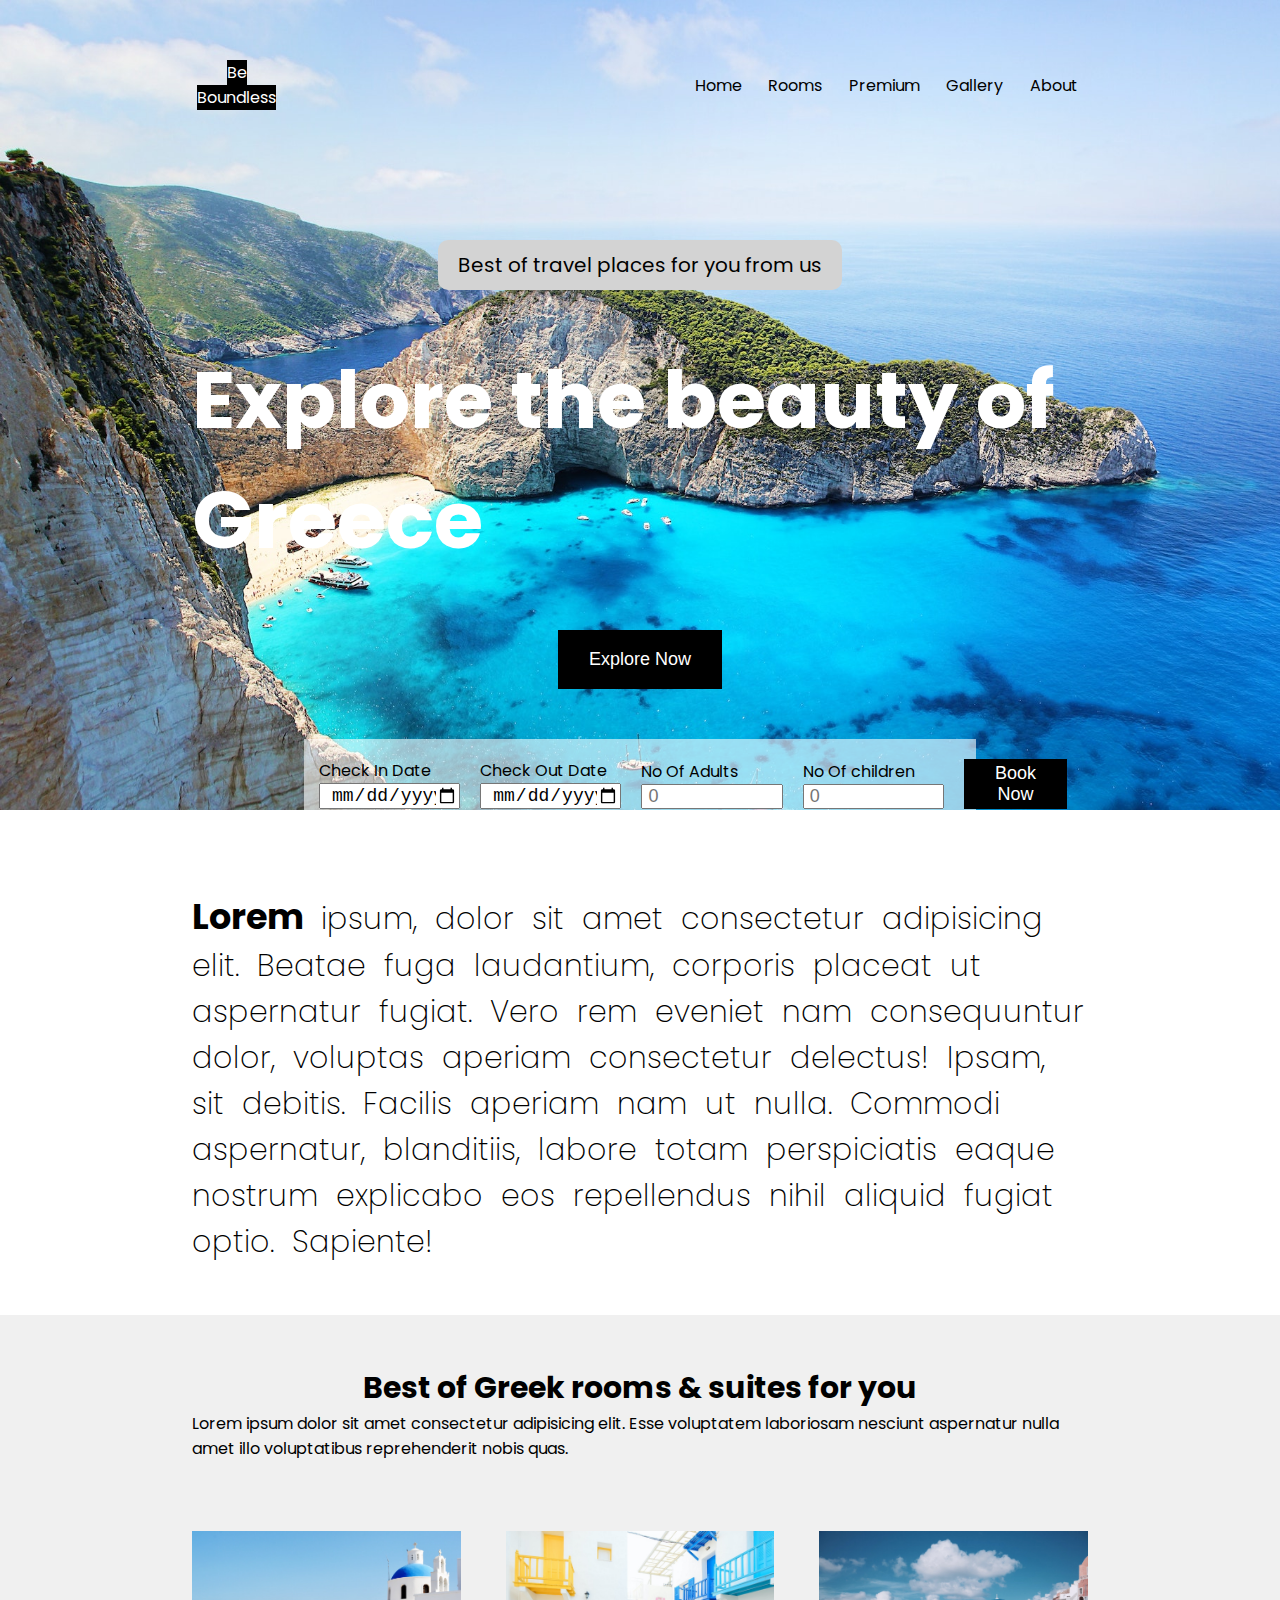
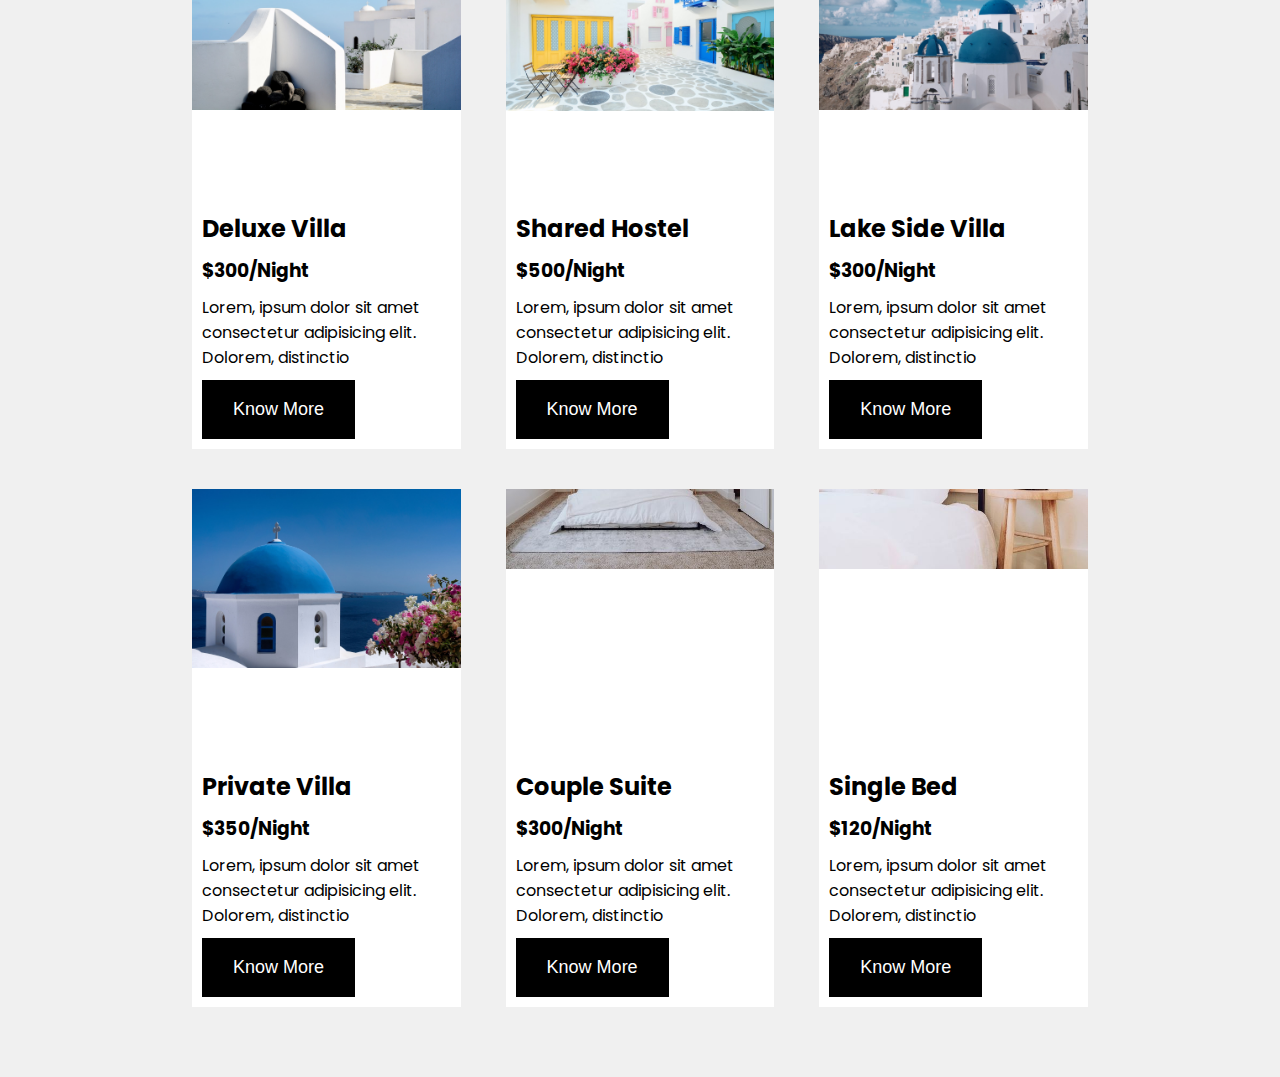
==== Travel-Webpage/index.html @ bb319022 "uptill rooms section completed" ====
<!DOCTYPE html>
<html lang="en">
	<head>
		<meta charset="UTF-8" />
		<meta name="viewport" content="width=device-width, initial-scale=1.0" />
		<title>Be Boundless</title>
		<link
			rel="stylesheet"
			href="https://cdnjs.cloudflare.com/ajax/libs/font-awesome/6.5.1/css/all.min.css"
			integrity="sha512-DTOQO9RWCH3ppGqcWaEA1BIZOC6xxalwEsw9c2QQeAIftl+Vegovlnee1c9QX4TctnWMn13TZye+giMm8e2LwA=="
			crossorigin="anonymous"
			referrerpolicy="no-referrer"
		/>
		<link rel="stylesheet" href="./style.css" />
	</head>
	<body>
		<!-- banner area -->

		<section class="banner">
			<!-- header area -->

			<header class="header">
				<div class="logo">
					<p class="logo-text">Be</p>
					<p class="logo-text">Boundless</p>
				</div>
				<nav class="navigation">
					<ul class="nav-links">
						<li class="nav-link">Home</li>
						<li class="nav-link">Rooms</li>
						<li class="nav-link">Premium</li>
						<li class="nav-link">Gallery</li>
						<li class="nav-link">About</li>
					</ul>
				</nav>
			</header>

			<!-- banner details -->

			<div class="banner-details">
				<div class="badge">Best of travel places for you from us</div>

				<h1 class="banner-heading">Explore the beauty of Greece</h1>

				<button class="btn">Explore Now</button>

				<div class="booking">
					<div class="inp">
						<label for="checkin"> Check In Date</label>
						<input type="date" id="checkin" />
					</div>
					<div class="inp">
						<label for="checkout"> Check Out Date</label>
						<input type="date" id="checkout" />
					</div>
					<div class="inp">
						<label for="adults"> No Of Adults</label>
						<input type="number" placeholder="0" id="adults" />
					</div>
					<div class="inp">
						<label for="child"> No Of children</label>
						<input type="number" placeholder="0" id="child" />
					</div>
					<div class="inp">
						<button class="btn book-btn">Book Now</button>
					</div>
				</div>
			</div>
		</section>

		<!-- about us section -->

		<section class="about">
			<i class="fa-solid fa-globe icon"></i>
			<p>
				<span class="highlight">Lorem</span> ipsum, dolor sit amet consectetur
				adipisicing elit. Beatae fuga laudantium, corporis placeat ut aspernatur
				fugiat. Vero rem eveniet nam consequuntur dolor, voluptas aperiam
				consectetur delectus! Ipsam, sit debitis. Facilis aperiam nam ut nulla.
				Commodi aspernatur, blanditiis, labore totam perspiciatis eaque nostrum
				explicabo eos repellendus nihil aliquid fugiat optio. Sapiente!
			</p>
		</section>

		<!-- rooms section -->

		<section class="rooms">
			<h1 class="section-title">Best of Greek rooms & suites for you</h1>
			<p>
				Lorem ipsum dolor sit amet consectetur adipisicing elit. Esse voluptatem
				laboriosam nesciunt aspernatur nulla amet illo voluptatibus
				reprehenderit nobis quas.
			</p>
			<div class="rooms-area">
				<div class="room">
					<div class="room-img">
						<img
							class="room-image"
							src="./images/room1.jpg"
							alt="greece room"
						/>
					</div>
					<div class="room-details">
						<h2>Deluxe Villa</h2>
						<h3>$300/Night</h3>
						<p>
							Lorem, ipsum dolor sit amet consectetur adipisicing elit. Dolorem,
							distinctio
						</p>
						<button class="btn">Know More</button>
					</div>
				</div>
				<div class="room">
					<div class="room-img">
						<img
							class="room-image"
							src="./images/room2.jpg"
							alt="greece room"
						/>
					</div>
					<div class="room-details">
						<h2>Shared Hostel</h2>
						<h3>$500/Night</h3>
						<p>
							Lorem, ipsum dolor sit amet consectetur adipisicing elit. Dolorem,
							distinctio
						</p>
						<button class="btn">Know More</button>
					</div>
				</div>
				<div class="room">
					<div class="room-img">
						<img
							class="room-image"
							src="./images/room3.jpg"
							alt="greece room"
						/>
					</div>
					<div class="room-details">
						<h2>Lake Side Villa</h2>
						<h3>$300/Night</h3>
						<p>
							Lorem, ipsum dolor sit amet consectetur adipisicing elit. Dolorem,
							distinctio
						</p>
						<button class="btn">Know More</button>
					</div>
				</div>
				<div class="room">
					<div class="room-img">
						<img
							class="room-image"
							src="./images/room4.jpg"
							alt="greece room"
						/>
					</div>
					<div class="room-details">
						<h2>Private Villa</h2>
						<h3>$350/Night</h3>
						<p>
							Lorem, ipsum dolor sit amet consectetur adipisicing elit. Dolorem,
							distinctio
						</p>
						<button class="btn">Know More</button>
					</div>
				</div>
				<div class="room">
					<div class="room-img">
						<img
							class="room-image rm"
							src="./images/room5.jpg"
							alt="greece room"
						/>
					</div>
					<div class="room-details">
						<h2>Couple Suite</h2>
						<h3>$300/Night</h3>
						<p>
							Lorem, ipsum dolor sit amet consectetur adipisicing elit. Dolorem,
							distinctio
						</p>
						<button class="btn">Know More</button>
					</div>
				</div>
				<div class="room">
					<div class="room-img">
						<img
							class="room-image rm"
							src="./images/room6.jpg"
							alt="greece room"
						/>
					</div>
					<div class="room-details">
						<h2>Single Bed</h2>
						<h3>$120/Night</h3>
						<p>
							Lorem, ipsum dolor sit amet consectetur adipisicing elit. Dolorem,
							distinctio
						</p>
						<button class="btn">Know More</button>
					</div>
				</div>
			</div>
		</section>
	</body>
</html>
---- Travel-Webpage/style.css ----
@import url("https://fonts.googleapis.com/css2?family=Poppins:wght@100;200;300;400;500;600;700&display=swap");
/* font-family: 'Poppins', sans-serif; */
* {
	margin: 0px;
	padding: 0px;
	box-sizing: border-box;
}
.banner {
	width: 100%;
	height: 90vh;
	background-color: grey;
	background-image: url(./images/banner.jpg);
	background-size: cover;
	display: flex;
	flex-direction: column;
}
.header {
	height: 70px;
	width: 100%;
	/* background-color: red; */
	padding: 0px 15%;
	display: flex;
	justify-content: space-between;
	margin-top: 50px;
}
.logo {
	width: 10%;
	height: 70px;
	/* background-color: yellow; */
	display: flex;
	flex-direction: column;
	justify-content: center;
	align-items: center;
}
.logo-text {
	text-align: center;
	background-color: black;
	color: white;
	font-family: "Poppins", sans-serif;
}
nav {
	width: 45%;
	height: 70px;
	/* background-color: blue; */
}
.nav-links {
	width: 100%;
	height: 70px;
	/* background-color: yellow; */
	list-style-type: none;
	display: flex;
	align-items: center;
	justify-content: space-between;
	font-family: "Poppins", sans-serif;
}

.nav-link {
	cursor: pointer;
	padding: 5px 10px;
	transition: 0.3s;
}

.nav-link:hover {
	color: white;
	background-color: black;
}

.banner-details {
	width: 100%;
	padding: 20px 15%;
	/* background-color: white; */
	margin-top: 100px;
	display: flex;
	flex-direction: column;
	align-items: center;
	row-gap: 50px;
}
.badge {
	width: max-content;
	padding: 10px 20px;
	background-color: lightgray;
	font-family: "Poppins", sans-serif;
	font-size: 20px;
	border-radius: 10px;
}
.banner-heading {
	font-size: 80px;
	font-family: "Poppins", sans-serif;
	color: white;
}
.btn {
	padding: 18px 30px;
	font-size: 18px;
	background-color: black;
	color: white;
	border: 1px solid black;
	cursor: pointer;
}
.booking {
	width: 75%;
	padding: 20px 15px;
	background-color: rgba(255, 255, 255, 0.6);
	display: flex;
	column-gap: 20px;
}
.inp {
	width: 22%;
	height: 50px;
	display: flex;
	flex-direction: column;
	justify-content: flex-end;
	font-family: "Poppins", sans-serif;
}
input {
	height: 40px;
	text-indent: 5px;
	font-size: 18px;
}
.book-btn {
	padding: 3px 30px;
}
/* about us css */
.about {
	background-color: white;
	width: 100%;
	padding: 50px 15%;
	font-size: 30px;
	font-weight: 200;
	word-spacing: 10px;
	font-family: "Poppins", sans-serif;
	display: flex;
	flex-direction: column;
	align-items: center;
	row-gap: 30px;
}
.highlight {
	font-weight: bold;
	font-size: 35px;
}
.icon {
	font-size: 40px;
	color: #06def5;
}
.section-title {
	font-size: 30px;
}

.rooms {
	width: 100%;
	padding: 50px 15%;
	background-color: #f0f0f0;
	font-family: "Poppins", sans-serif;
	display: flex;
	align-items: center;
	flex-direction: column;
}
.rooms-area {
	width: 100%;
	padding: 20px 0px;
	/* background-color: red; */
	margin-top: 50px;
	display: flex;
	flex-wrap: wrap;
	column-gap: 5%;
	row-gap: 40px;
}
.room {
	width: 30%;
	background-color: #fff;
}
.room-img {
	height: 270px;
	width: 100%;
	/* background-color: yellow; */
	overflow: hidden;
}
.room-image {
	width: 100%;
	background-image: cover;
}
.room-details {
	/* background-color: green; */
	padding: 10px;
	display: flex;
	flex-direction: column;
	align-items: flex-start;
	row-gap: 10px;
}
.rm {
	margin-top: -200px;
}
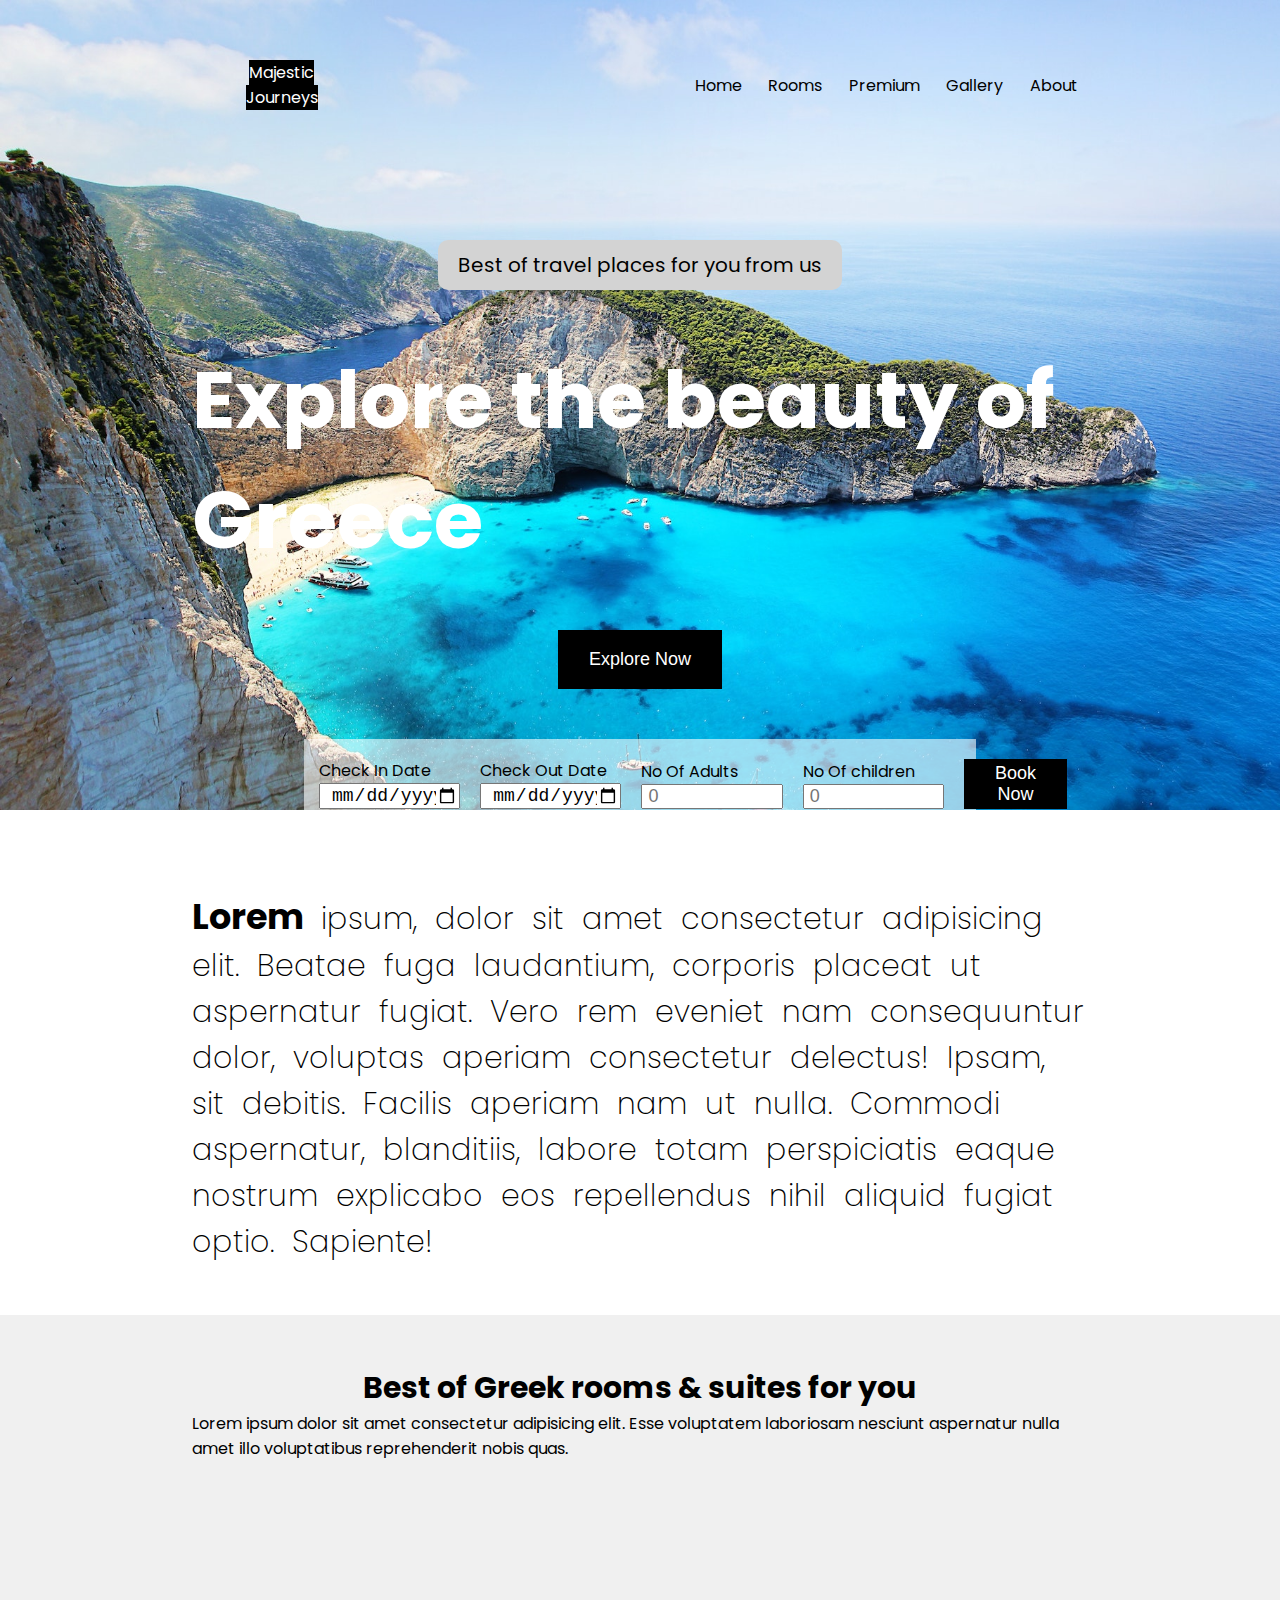
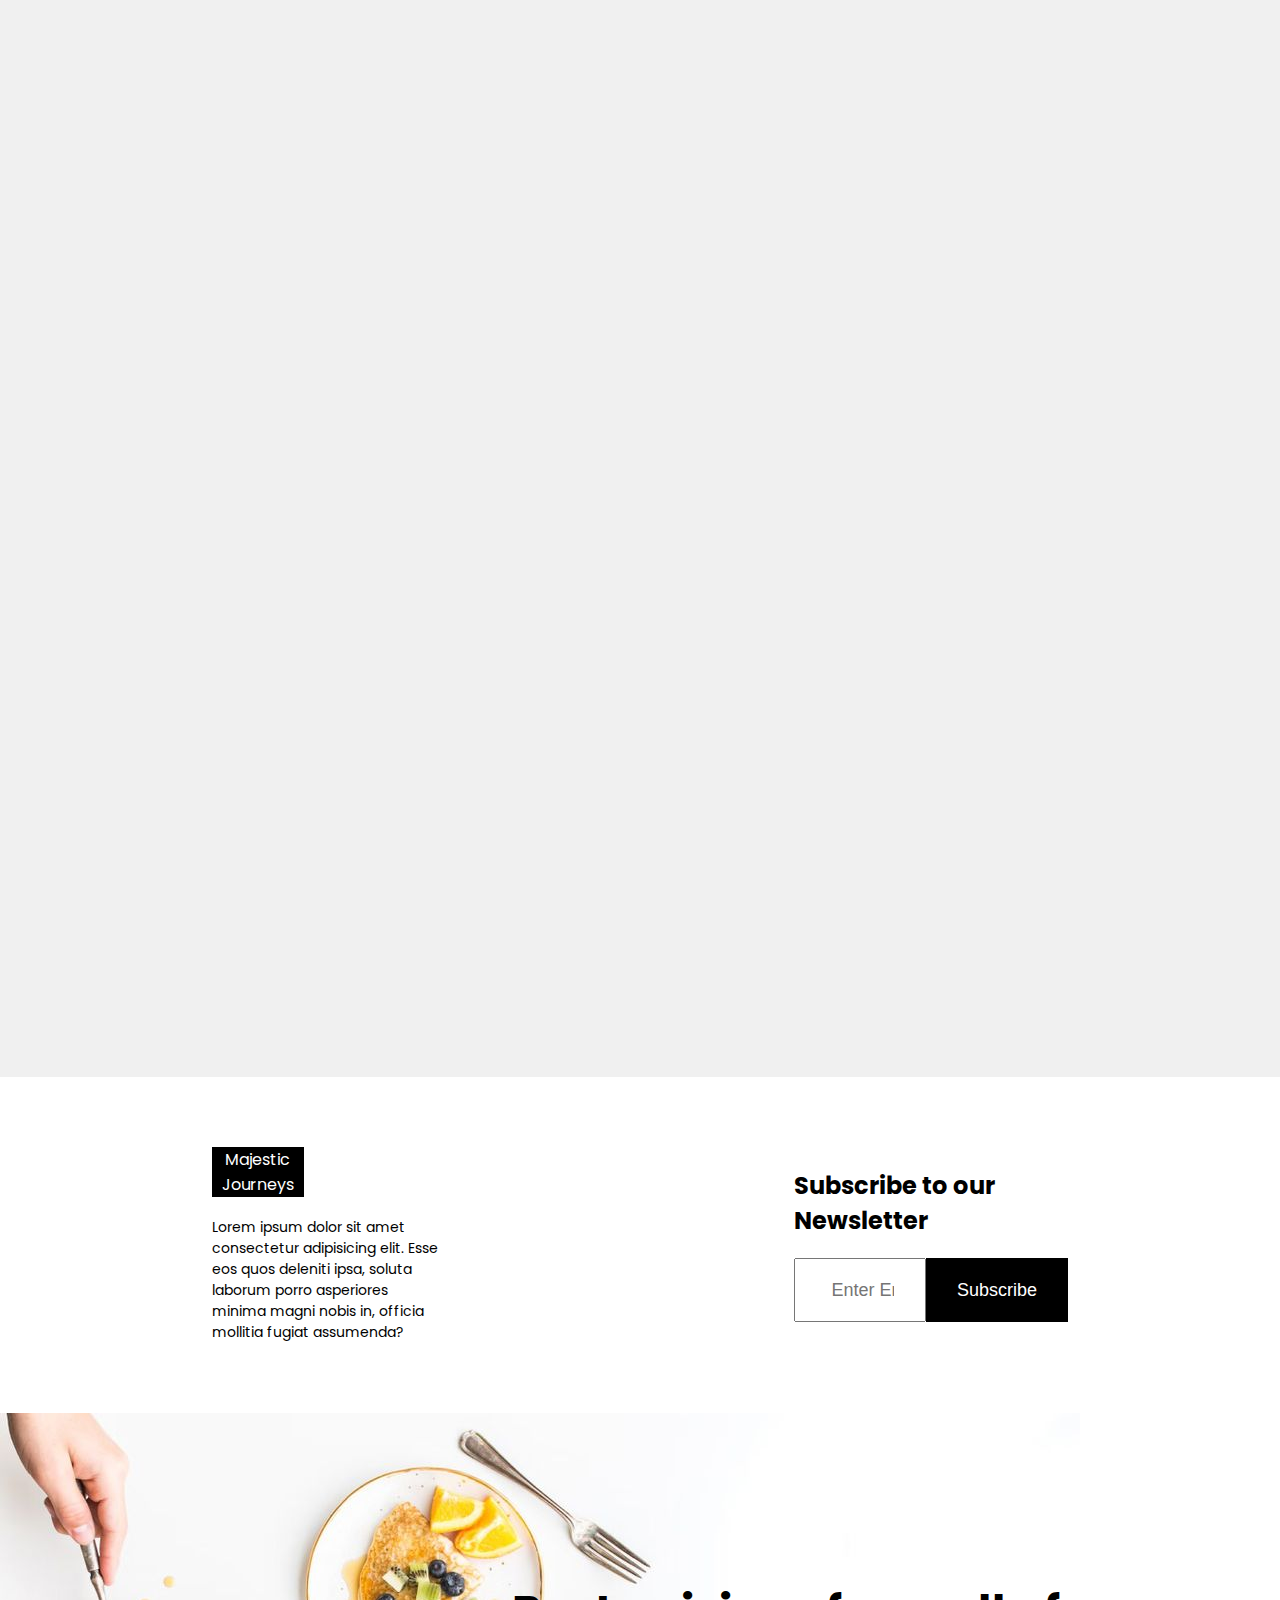
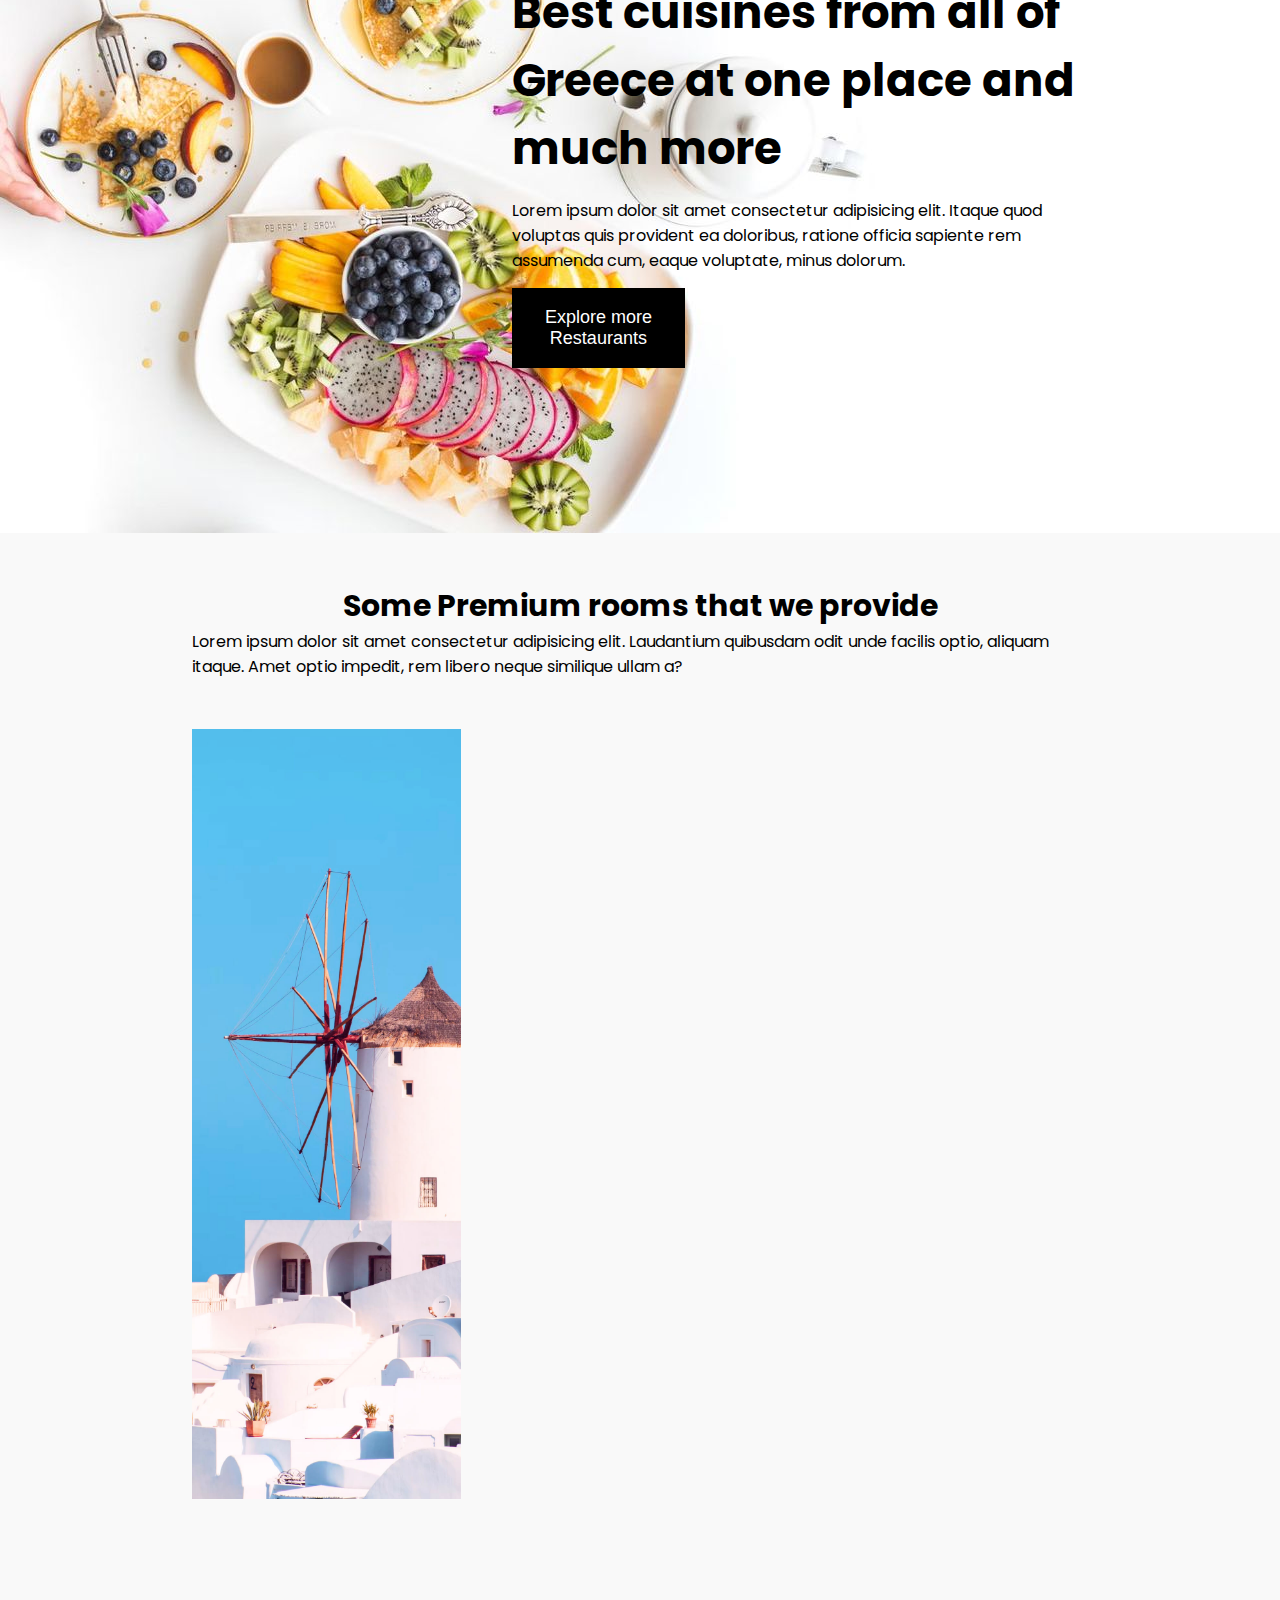
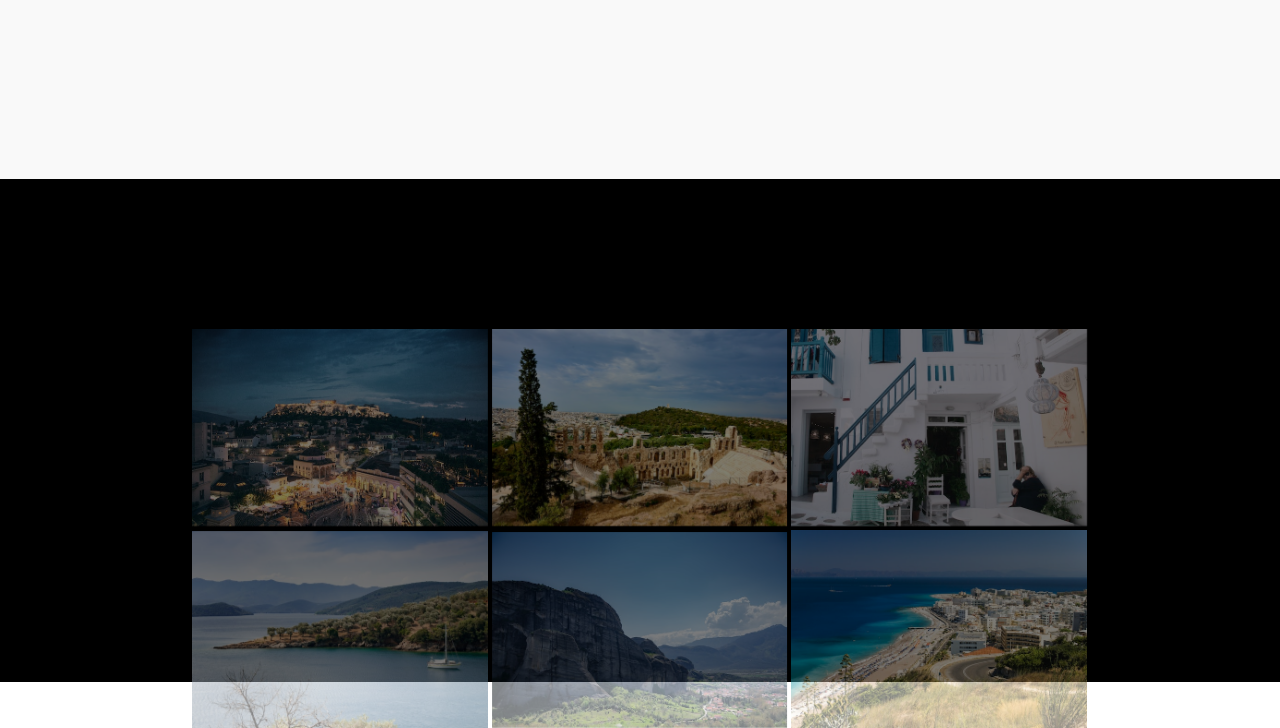
==== commit ae9cdc1b: "Travel Webpage completed" ====
--- a/Travel-Webpage/index.html
+++ b/Travel-Webpage/index.html
@@ -3,7 +3,8 @@
 	<head>
 		<meta charset="UTF-8" />
 		<meta name="viewport" content="width=device-width, initial-scale=1.0" />
-		<title>Be Boundless</title>
+		<title>Majestic Journeys</title>
+		<link rel="stylesheet" href="https://unpkg.com/aos@next/dist/aos.css" />
 		<link
 			rel="stylesheet"
 			href="https://cdnjs.cloudflare.com/ajax/libs/font-awesome/6.5.1/css/all.min.css"
@@ -21,8 +22,8 @@
 
 			<header class="header">
 				<div class="logo">
-					<p class="logo-text">Be</p>
-					<p class="logo-text">Boundless</p>
+					<p class="logo-text">Majestic</p>
+					<p class="logo-text">Journeys</p>
 				</div>
 				<nav class="navigation">
 					<ul class="nav-links">
@@ -40,7 +41,9 @@
 			<div class="banner-details">
 				<div class="badge">Best of travel places for you from us</div>
 
-				<h1 class="banner-heading">Explore the beauty of Greece</h1>
+				<h1 class="banner-heading" data-aos="fade-up" data-aos-duration="1000">
+					Explore the beauty of Greece
+				</h1>
 
 				<button class="btn">Explore Now</button>
 
@@ -92,7 +95,7 @@
 				reprehenderit nobis quas.
 			</p>
 			<div class="rooms-area">
-				<div class="room">
+				<div class="room" data-aos="fade-up" data-aos-duration="1000">
 					<div class="room-img">
 						<img
 							class="room-image"
@@ -110,7 +113,7 @@
 						<button class="btn">Know More</button>
 					</div>
 				</div>
-				<div class="room">
+				<div class="room" data-aos="fade-up" data-aos-duration="1000">
 					<div class="room-img">
 						<img
 							class="room-image"
@@ -120,15 +123,15 @@
 					</div>
 					<div class="room-details">
 						<h2>Shared Hostel</h2>
-						<h3>$500/Night</h3>
-						<p>
-							Lorem, ipsum dolor sit amet consectetur adipisicing elit. Dolorem,
-							distinctio
-						</p>
-						<button class="btn">Know More</button>
-					</div>
-				</div>
-				<div class="room">
+						<h3>$200/Night</h3>
+						<p>
+							Lorem, ipsum dolor sit amet consectetur adipisicing elit. Dolorem,
+							distinctio
+						</p>
+						<button class="btn">Know More</button>
+					</div>
+				</div>
+				<div class="room" data-aos="fade-up" data-aos-duration="1000">
 					<div class="room-img">
 						<img
 							class="room-image"
@@ -138,15 +141,15 @@
 					</div>
 					<div class="room-details">
 						<h2>Lake Side Villa</h2>
-						<h3>$300/Night</h3>
-						<p>
-							Lorem, ipsum dolor sit amet consectetur adipisicing elit. Dolorem,
-							distinctio
-						</p>
-						<button class="btn">Know More</button>
-					</div>
-				</div>
-				<div class="room">
+						<h3>$500/Night</h3>
+						<p>
+							Lorem, ipsum dolor sit amet consectetur adipisicing elit. Dolorem,
+							distinctio
+						</p>
+						<button class="btn">Know More</button>
+					</div>
+				</div>
+				<div class="room" data-aos="fade-up" data-aos-duration="1000">
 					<div class="room-img">
 						<img
 							class="room-image"
@@ -156,15 +159,15 @@
 					</div>
 					<div class="room-details">
 						<h2>Private Villa</h2>
-						<h3>$350/Night</h3>
-						<p>
-							Lorem, ipsum dolor sit amet consectetur adipisicing elit. Dolorem,
-							distinctio
-						</p>
-						<button class="btn">Know More</button>
-					</div>
-				</div>
-				<div class="room">
+						<h3>$550/Night</h3>
+						<p>
+							Lorem, ipsum dolor sit amet consectetur adipisicing elit. Dolorem,
+							distinctio
+						</p>
+						<button class="btn">Know More</button>
+					</div>
+				</div>
+				<div class="room" data-aos="fade-up" data-aos-duration="1000">
 					<div class="room-img">
 						<img
 							class="room-image rm"
@@ -182,7 +185,7 @@
 						<button class="btn">Know More</button>
 					</div>
 				</div>
-				<div class="room">
+				<div class="room" data-aos="fade-up" data-aos-duration="1000">
 					<div class="room-img">
 						<img
 							class="room-image rm"
@@ -202,5 +205,151 @@
 				</div>
 			</div>
 		</section>
+
+		<!-- subscribe section -->
+
+		<section class="subscribe">
+			<div class="sub-text">
+				<div class="logo2">
+					<p class="logo-text">Majestic</p>
+					<p class="logo-text">Journeys</p>
+				</div>
+				<p class="sub-desc">
+					Lorem ipsum dolor sit amet consectetur adipisicing elit. Esse eos quos
+					deleniti ipsa, soluta laborum porro asperiores minima magni nobis in,
+					officia mollitia fugiat assumenda?
+				</p>
+			</div>
+			<div class="sub-area">
+				<h2>Subscribe to our Newsletter</h2>
+				<div class="sub-form">
+					<input type="text" class="sub-inp" placeholder="Enter Email" id="" />
+					<button class="btn">Subscribe</button>
+				</div>
+			</div>
+		</section>
+
+		<!-- banner for food -->
+		<section class="food">
+			<div class="food-detail">
+				<h1 class="section-header">
+					Best cuisines from all of Greece at one place and much more
+				</h1>
+				<p>
+					Lorem ipsum dolor sit amet consectetur adipisicing elit. Itaque quod
+					voluptas quis provident ea doloribus, ratione officia sapiente rem
+					assumenda cum, eaque voluptate, minus dolorum.
+				</p>
+				<button class="btn btn-explore">Explore more Restaurants</button>
+			</div>
+		</section>
+
+		<!-- premium rooms section -->
+		<section class="premium">
+			<h1 class="section-title">Some Premium rooms that we provide</h1>
+			<p>
+				Lorem ipsum dolor sit amet consectetur adipisicing elit. Laudantium
+				quibusdam odit unde facilis optio, aliquam itaque. Amet optio impedit,
+				rem libero neque similique ullam a?
+			</p>
+			<div class="prooms-area">
+				<div class="proom-img">
+					<img
+						class="proom-image"
+						src="./images/vertical.jpg"
+						alt="vertical-image"
+					/>
+				</div>
+				<div class="proom-boxes">
+					<div class="proom-box" data-aos="fade-up" data-aos-duration="1000">
+						<h1 class="section-title">Premium Lake Side Room</h1>
+						<h2>$300</h2>
+						<p>
+							Lorem, ipsum dolor sit amet consectetur adipisicing elit.
+							Doloribus iure dolor ipsa quam aspernatur illum! Adipisci veniam
+							molestias veritatis dicta eveniet, expedita laudantium ipsum saepe
+							reiciendis quod, autem modi mollitia.
+						</p>
+						<button class="btn">Explore More Options</button>
+					</div>
+
+					<div class="proom-box" data-aos="fade-up" data-aos-duration="1000">
+						<h1 class="section-title">Premium Lake Side Room</h1>
+						<h2>$300</h2>
+						<p>
+							Lorem, ipsum dolor sit amet consectetur adipisicing elit.
+							Doloribus iure dolor ipsa quam aspernatur illum! Adipisci veniam
+							molestias veritatis dicta eveniet, expedita laudantium ipsum saepe
+							reiciendis quod, autem modi mollitia.
+						</p>
+						<button class="btn">Explore More Options</button>
+					</div>
+
+					<div class="proom-box" data-aos="fade-up" data-aos-duration="1000">
+						<h1 class="section-title">Premium Lake Side Room</h1>
+						<h2>$300</h2>
+						<p>
+							Lorem, ipsum dolor sit amet consectetur adipisicing elit.
+							Doloribus iure dolor ipsa quam aspernatur illum! Adipisci veniam
+							molestias veritatis dicta eveniet, expedita laudantium ipsum saepe
+							reiciendis quod, autem modi mollitia.
+						</p>
+						<button class="btn">Explore More Options</button>
+					</div>
+				</div>
+			</div>
+		</section>
+
+		<!-- gallery  -->
+
+		<section class="gallery">
+			<img
+				class="gall-img"
+				data-aos="fade-up"
+				data-aos-duration="1000"
+				src="./images/gallery1.jpg"
+				alt="gallery"
+			/>
+			<img
+				class="gall-img"
+				data-aos="fade-up"
+				data-aos-duration="1000"
+				src="./images/gallery2.jpg"
+				alt="gallery"
+			/>
+			<img
+				class="gall-img"
+				data-aos="fade-up"
+				data-aos-duration="1000"
+				src="./images/gallery3.jpg"
+				alt="gallery"
+			/>
+			<img
+				class="gall-img"
+				data-aos="fade-up"
+				data-aos-duration="1000"
+				src="./images/gallery4.jpg"
+				alt="gallery"
+			/>
+			<img
+				class="gall-img"
+				data-aos="fade-up"
+				data-aos-duration="1000"
+				src="./images/gallery5.jpg"
+				alt="gallery"
+			/>
+			<img
+				class="gall-img"
+				data-aos="fade-up"
+				data-aos-duration="1000"
+				src="./images/gallery6.jpg"
+				alt="gallery"
+			/>
+		</section>
+
+		<script src="https://unpkg.com/aos@next/dist/aos.js"></script>
+		<script>
+			AOS.init();
+		</script>
 	</body>
 </html>
--- a/Travel-Webpage/style.css
+++ b/Travel-Webpage/style.css
@@ -24,7 +24,7 @@
 	margin-top: 50px;
 }
 .logo {
-	width: 10%;
+	width: 20%;
 	height: 70px;
 	/* background-color: yellow; */
 	display: flex;
@@ -177,7 +177,14 @@
 .room-image {
 	width: 100%;
 	background-image: cover;
-}
+	cursor: pointer;
+	transition: 0.3s;
+}
+
+.room-image:hover {
+	transform: scale(1.5);
+}
+
 .room-details {
 	/* background-color: green; */
 	padding: 10px;
@@ -189,3 +196,142 @@
 .rm {
 	margin-top: -200px;
 }
+/* subscribe css */
+
+.subscribe {
+	width: 100%;
+	padding: 50px 15%;
+	/* background-color: red; */
+	display: flex;
+	justify-content: space-between;
+}
+.sub-text {
+	width: 30%;
+	padding: 20px;
+	/* background-color: skyblue; */
+	font-family: "Poppins", sans-serif;
+	display: flex;
+	flex-direction: column;
+	row-gap: 20px;
+}
+.logo2 {
+	width: 40%;
+}
+.sub-desc {
+	font-family: "Poppins", sans-serif;
+	font-size: 14px;
+}
+.sub-area {
+	width: 35%;
+	padding: 20px;
+	/* background-color: green; */
+	display: flex;
+	flex-direction: column;
+	justify-content: center;
+	font-family: "Poppins", sans-serif;
+	row-gap: 20px;
+}
+.sub-form {
+	display: flex;
+	justify-content: space-between;
+}
+.sub-inp {
+	width: 75%;
+	padding: 30px;
+}
+/* food section css */
+.food {
+	width: 100%;
+	height: 80vh;
+	background-color: #fff;
+	background-image: url(./images/restaurant.jpg);
+	background-repeat: no-repeat;
+	display: flex;
+	align-items: center;
+	justify-content: flex-end;
+}
+.food-detail {
+	width: 75%;
+	padding: 50px 15%;
+	/* background-color: red; */
+	font-family: "Poppins", sans-serif;
+	display: flex;
+	flex-direction: column;
+	row-gap: 15px;
+}
+.section-header {
+	font-size: 45px;
+}
+.btn-explore {
+	width: 30%;
+}
+
+/* premium rooms css */
+
+.premium {
+	width: 100%;
+	padding: 50px 15%;
+	font-family: "poppins";
+	background-color: #f9f9f9;
+	display: flex;
+	flex-direction: column;
+	align-items: center;
+}
+
+.prooms-area {
+	width: 100%;
+	height: 1000px;
+	/* background-color: green; */
+	margin-top: 50px;
+	display: flex;
+	justify-content: space-between;
+}
+
+.proom-img {
+	width: 30%;
+	height: 1000px;
+	/* background-color: yellow; */
+	overflow: hidden;
+}
+
+.proom-boxes {
+	width: 65%;
+	height: 1000px;
+	/* background-color: skyblue; */
+	display: flex;
+	flex-direction: column;
+	justify-content: space-between;
+}
+
+.proom-image {
+	width: 100%;
+}
+
+.proom-box {
+	width: 100%;
+	padding: 20px;
+	background-color: white;
+	display: flex;
+	flex-direction: column;
+	align-items: flex-start;
+	row-gap: 15px;
+}
+
+/* gallery css  */
+
+.gallery {
+	width: 100%;
+	padding: 50px 15%;
+	background-color: black;
+}
+
+.gall-img {
+	width: 33%;
+	cursor: pointer;
+	transition: 0.3s;
+	opacity: 0.5 !important;
+}
+
+.gall-img:hover {
+	opacity: 1 !important;
+}
